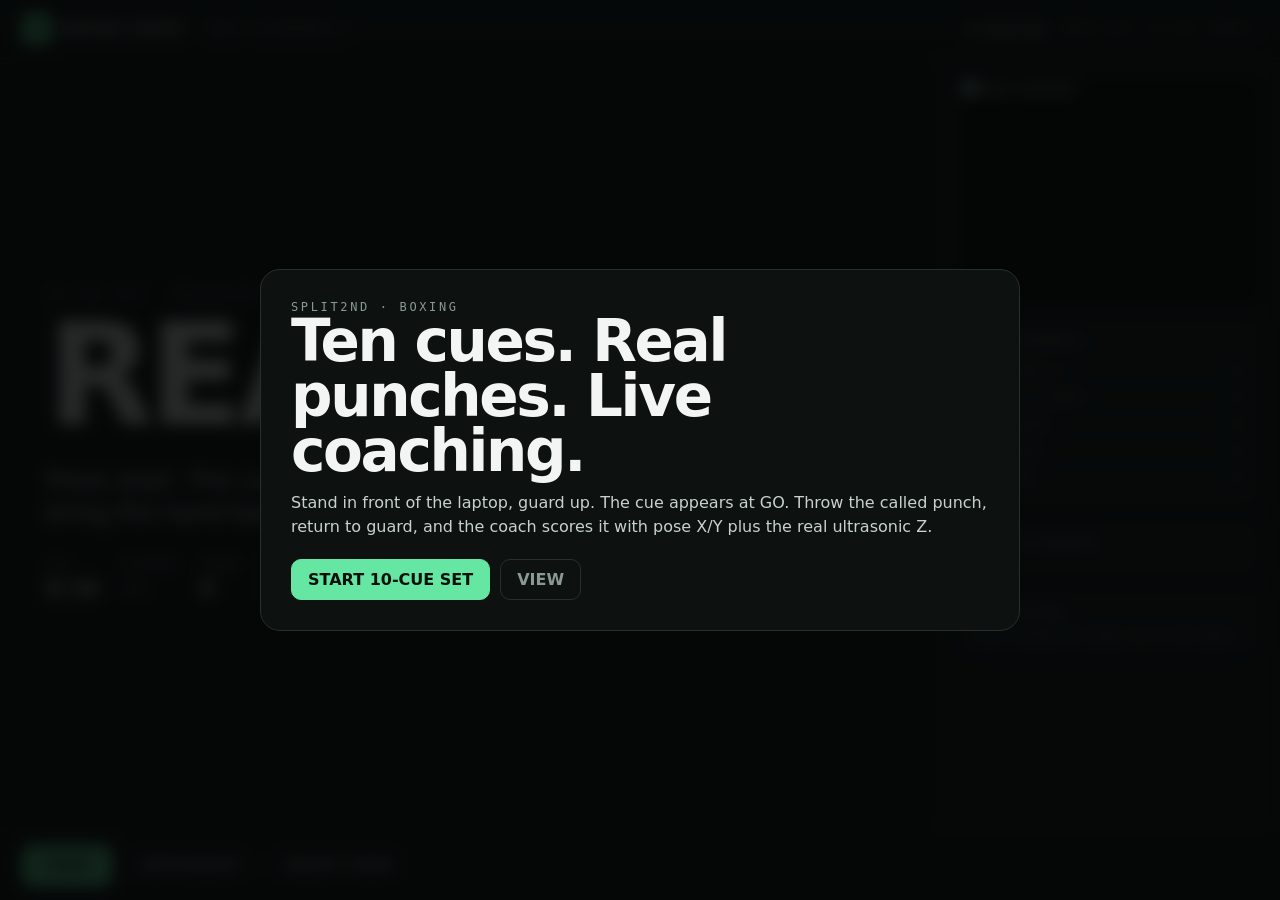
==== frontend/boxing.html @ 358c6015 "full app" ====
<!doctype html>
<html lang="en">
<head>
<meta charset="utf-8">
<meta name="viewport" content="width=device-width, initial-scale=1, viewport-fit=cover">
<meta name="theme-color" content="#080b0a">
<title>Split2nd · Boxing Coach</title>
<link rel="stylesheet" href="/static/app.css">
<style>
  :root {
    --ink: #080b0a;
    --panel: #101614;
    --line: #26302c;
    --text: #f2f5f3;
    --dim: #8b9993;
    --green: #65e6a2;
    --amber: #f5b84f;
    --red: #ff5d5d;
    --blue: #69b7ff;
  }
  * { box-sizing: border-box; }
  html, body { margin: 0; height: 100%; background: var(--ink); color: var(--text); }
  body {
    font-family: ui-sans-serif, system-ui, -apple-system, "Segoe UI", sans-serif;
    overflow: hidden;
  }
  .shell { height: 100%; display: flex; flex-direction: column; }
  header {
    display: flex; align-items: center; gap: 16px;
    padding: 14px 22px; border-bottom: 1px solid var(--line);
    background: linear-gradient(180deg, #0d1210, #080b0a);
  }
  .brand { display: flex; align-items: center; gap: 10px; font-weight: 800; letter-spacing: .12em; font-size: 12px; }
  .mark {
    width: 30px; height: 30px; border-radius: 8px; display: grid; place-items: center;
    background: var(--green); color: #06100b; font-weight: 900; letter-spacing: 0;
  }
  .status { margin-left: auto; display: flex; gap: 18px; font-family: ui-monospace, monospace; font-size: 11px; color: var(--dim); }
  .status b { color: var(--text); font-weight: 600; }
  .dot { display: inline-block; width: 7px; height: 7px; border-radius: 50%; background: var(--red); margin-right: 6px; }
  .dot.ok { background: var(--green); }
  .dot.warn { background: var(--amber); }
  main { flex: 1; display: grid; grid-template-columns: 1fr 340px; min-height: 0; }
  .arena { position: relative; display: flex; flex-direction: column; justify-content: center; padding: 34px 46px; min-width: 0; }
  .eyebrow { font-family: ui-monospace, monospace; font-size: 12px; letter-spacing: .22em; color: var(--dim); text-transform: uppercase; }
  #cueLabel {
    font-size: clamp(62px, 11vw, 156px); line-height: .9; font-weight: 900;
    letter-spacing: -.045em; margin: 10px 0 12px; min-height: 1em;
    transition: color .08s linear;
  }
  #cueLabel.offense { color: var(--amber); }
  #cueLabel.defense { color: var(--blue); }
  #cueLabel.go { color: var(--green); }
  #cueText { font-size: clamp(17px, 2vw, 24px); color: #d8e0dc; max-width: 820px; line-height: 1.35; }
  .meter { display: flex; gap: 22px; margin-top: 28px; font-family: ui-monospace, monospace; font-size: 12px; color: var(--dim); }
  .meter b { display: block; color: var(--text); font-size: 22px; font-weight: 700; margin-top: 4px; }
  .result {
    margin-top: 26px; min-height: 96px; border: 1px solid var(--line); border-radius: 14px;
    padding: 16px 18px; background: var(--panel); display: none;
  }
  .result.show { display: block; }
  .result.good { border-color: #245f42; background: #0c1a13; }
  .result.bad { border-color: #6b2a2a; background: #1a0d0d; }
  .result .outcome { font-family: ui-monospace, monospace; font-size: 11px; letter-spacing: .18em; text-transform: uppercase; color: var(--dim); }
  .result .headline { font-size: 24px; font-weight: 800; margin: 5px 0 6px; }
  .result .tip { font-size: 15px; color: #cfd8d3; line-height: 1.4; }
  .side { border-left: 1px solid var(--line); padding: 20px; display: flex; flex-direction: column; gap: 16px; background: #0a0e0c; min-height: 0; }
  .cam { border: 1px solid var(--line); border-radius: 12px; overflow: hidden; background: #000; aspect-ratio: 4 / 3; }
  .cam img { width: 100%; height: 100%; object-fit: cover; display: block; }
  .card { border: 1px solid var(--line); border-radius: 12px; padding: 14px; background: var(--panel); }
  .card h3 { margin: 0 0 10px; font-size: 11px; letter-spacing: .18em; text-transform: uppercase; color: var(--dim); font-weight: 600; }
  .row { display: flex; justify-content: space-between; gap: 12px; padding: 6px 0; border-bottom: 1px solid #1b2420; font-family: ui-monospace, monospace; font-size: 12px; }
  .row:last-child { border-bottom: 0; }
  .row span { color: var(--dim); }
  .row b { color: var(--text); font-weight: 600; text-align: right; }
  .chips { display: flex; flex-wrap: wrap; gap: 6px; }
  .chip { border: 1px solid var(--line); border-radius: 999px; padding: 4px 8px; font-family: ui-monospace, monospace; font-size: 10px; color: var(--dim); }
  .chip b { color: var(--text); }
  footer { display: flex; gap: 10px; padding: 14px 22px; border-top: 1px solid var(--line); background: #080b0a; }
  button {
    font: inherit; cursor: pointer; border-radius: 10px; border: 1px solid var(--line);
    background: #141b18; color: var(--text); padding: 10px 16px; font-weight: 700;
  }
  button.primary { background: var(--green); color: #06100b; border-color: var(--green); }
  button.ghost { background: transparent; color: var(--dim); }
  button:hover { filter: brightness(1.08); }
  .overlay {
    position: fixed; inset: 0; display: grid; place-items: center; padding: 28px;
    background: rgba(5, 8, 7, .86); backdrop-filter: blur(8px); z-index: 20;
  }
  .overlay.hidden { display: none; }
  .sheet { width: min(760px, 100%); border: 1px solid var(--line); border-radius: 20px; background: #0d1210; padding: 30px; }
  .sheet h1 { font-size: clamp(34px, 5vw, 58px); line-height: .95; margin: 0 0 12px; letter-spacing: -.04em; }
  .sheet p { color: #c8d2cd; line-height: 1.5; margin: 0 0 20px; }
  .sheet .actions { display: flex; gap: 10px; flex-wrap: wrap; }
  .report { display: grid; grid-template-columns: repeat(4, 1fr); gap: 10px; margin: 18px 0; }
  .report .box { border: 1px solid var(--line); border-radius: 12px; padding: 12px; }
  .report .box b { display: block; font-size: 26px; margin-top: 4px; }
  .report .box span { font-family: ui-monospace, monospace; font-size: 10px; color: var(--dim); letter-spacing: .12em; text-transform: uppercase; }
  .stars { color: var(--amber); font-size: 30px; letter-spacing: .08em; margin: 8px 0; }
  .tiny { font-family: ui-monospace, monospace; font-size: 10px; color: var(--dim); }
  @media (max-width: 900px) {
    main { grid-template-columns: 1fr; }
    .side { display: none; }
    .arena { padding: 22px; }
  }
</style>
</head>
<body>
<div class="shell">
  <header>
    <div class="brand"><span class="mark">S2</span> BOXING COACH <span class="tiny">· POSE + ULTRASONIC Z</span></div>
    <div class="status">
      <span><i class="dot" id="connDot"></i><b id="connText">connecting</b></span>
      <span>CAM <b id="fps">--</b> fps</span>
      <span>Z <b id="zLive">--</b> cm</span>
      <span>POSE <b id="poseBackend">--</b></span>
    </div>
  </header>

  <main>
    <section class="arena">
      <div class="eyebrow" id="eyebrow">10-CUE SET · MEDIAPIPE POSE + REAL Z</div>
      <div id="cueLabel">READY</div>
      <div id="cueText">Press start. The cue appears at GO; throw the called punch and bring the hand back to guard.</div>
      <div class="meter">
        <div>CUE <b id="progress">0/10</b></div>
        <div>ACCURACY <b id="accuracy">--</b></div>
        <div>COMBO <b id="combo">0</b></div>
        <div>LAST RT <b id="lastRt">--</b></div>
      </div>
      <div class="result" id="result">
        <div class="outcome" id="resultOutcome">RESULT</div>
        <div class="headline" id="resultHeadline">--</div>
        <div class="tip" id="resultTip"></div>
      </div>
    </section>

    <aside class="side">
      <div class="cam"><img id="cam" src="/video" alt="Live camera"></div>
      <div class="card">
        <h3>Live signals</h3>
        <div class="row"><span>Ultrasonic Z</span><b id="zCard">--</b></div>
        <div class="row"><span>Z drop on punch</span><b id="zDrop">--</b></div>
        <div class="row"><span>Confidence</span><b id="confidence">--</b></div>
        <div class="row"><span>Execution</span><b id="execution">--</b></div>
        <div class="row"><span>Detected</span><b id="detected">--</b></div>
      </div>
      <div class="card">
        <h3>Punch counts</h3>
        <div class="chips" id="counts"></div>
      </div>
      <div class="card">
        <h3>Coach cue</h3>
        <div class="tiny" id="sessionHint">Punch through the target, not at the camera.</div>
      </div>
    </aside>
  </main>

  <footer>
    <button class="primary" id="startBtn">START</button>
    <button class="ghost" id="stanceBtn">ORTHODOX</button>
    <button class="ghost" id="againBtn">RESET VIEW</button>
  </footer>
</div>

<div class="overlay" id="overlay">
  <div class="sheet">
    <div class="eyebrow">SPLIT2ND · BOXING</div>
    <h1 id="overlayTitle">Ten cues. Real punches. Live coaching.</h1>
    <p id="overlayBody">
      Stand in front of the laptop, guard up. The cue appears at GO. Throw the called punch,
      return to guard, and the coach scores it with pose X/Y plus the real ultrasonic Z.
    </p>
    <div class="report" id="report" style="display:none"></div>
    <div class="stars" id="stars" style="display:none"></div>
    <p class="tiny" id="overlayTip"></p>
    <div class="actions">
      <button class="primary" id="overlayStart">START 10-CUE SET</button>
      <button class="ghost" id="overlayClose">VIEW</button>
    </div>
  </div>
</div>

<script type="module" src="/static/boxing.js"></script>
</body>
</html>
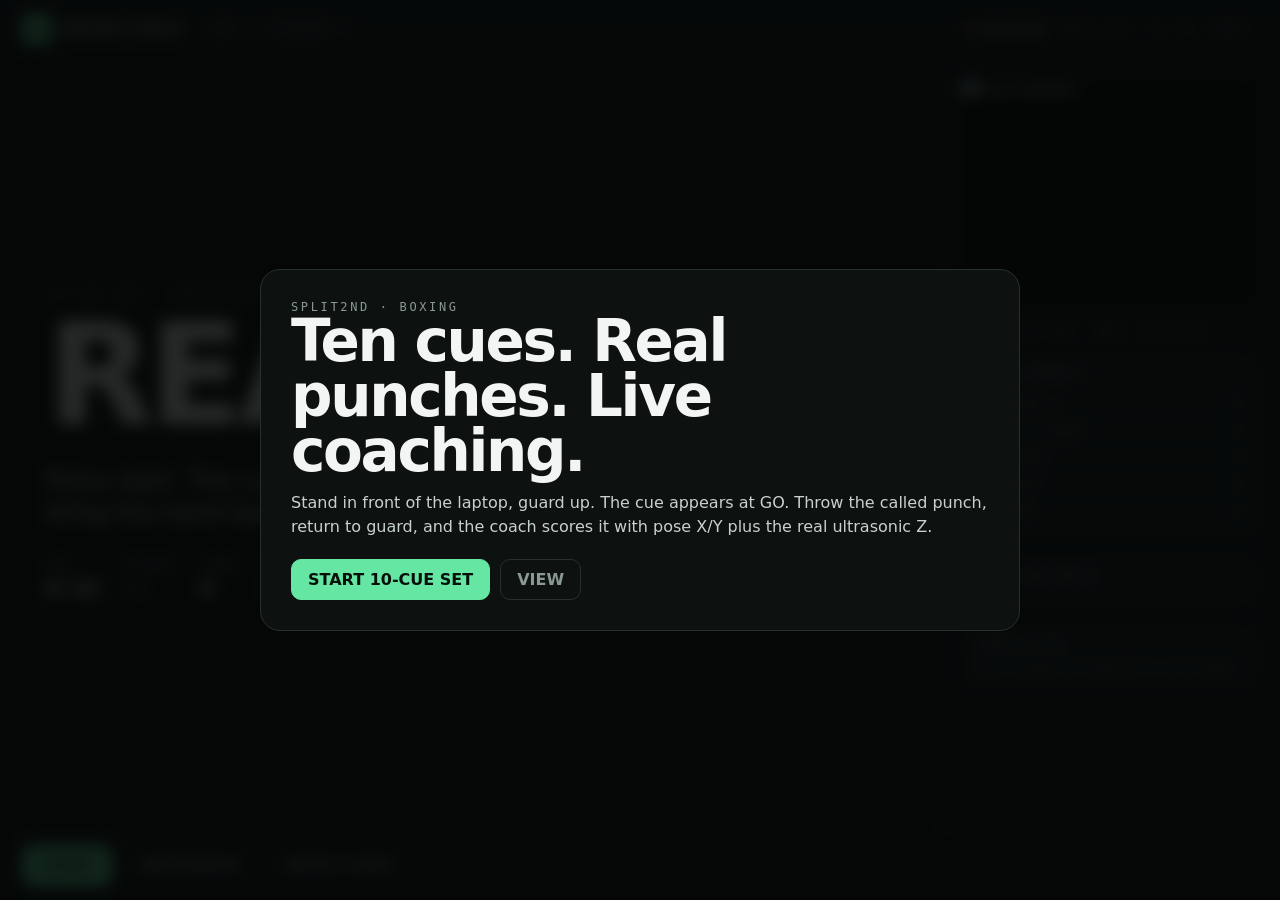
==== commit 935bc2c4: "boxing detection fixes" ====
--- a/frontend/boxing.html
+++ b/frontend/boxing.html
@@ -137,7 +137,8 @@
     </section>
 
     <aside class="side">
-      <div class="cam"><img id="cam" src="/video" alt="Live camera"></div>
+      <div class="cam"><img id="cam" src="/frame" alt="Live camera"></div>
+      <div class="tiny" style="margin-top:6px">Cyan = guard target · amber = called path</div>
       <div class="card">
         <h3>Live signals</h3>
         <div class="row"><span>Ultrasonic Z</span><b id="zCard">--</b></div>
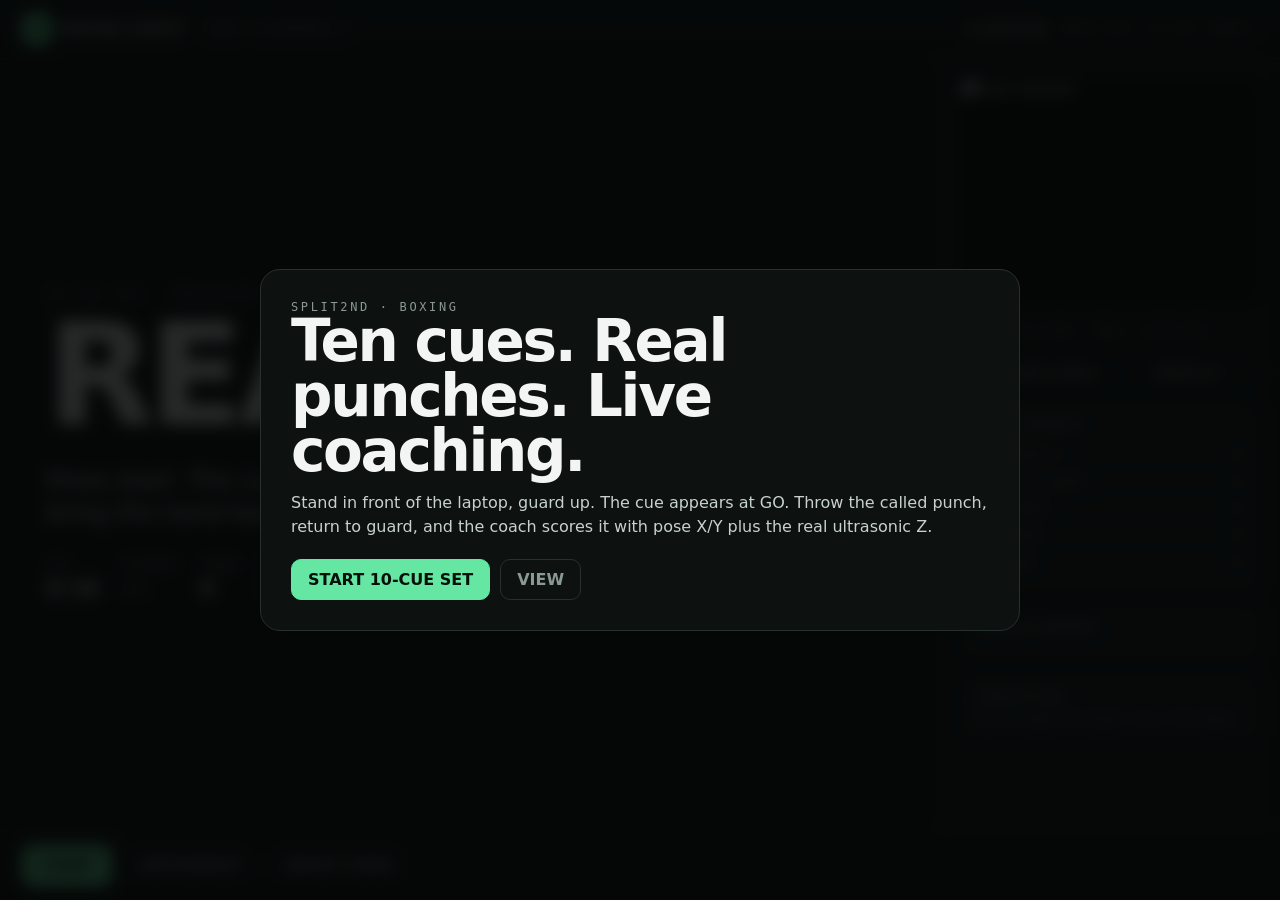
==== commit c936bb1e: "mirror camera" ====
--- a/frontend/boxing.html
+++ b/frontend/boxing.html
@@ -67,6 +67,8 @@
   .side { border-left: 1px solid var(--line); padding: 20px; display: flex; flex-direction: column; gap: 16px; background: #0a0e0c; min-height: 0; }
   .cam { border: 1px solid var(--line); border-radius: 12px; overflow: hidden; background: #000; aspect-ratio: 4 / 3; }
   .cam img { width: 100%; height: 100%; object-fit: cover; display: block; }
+  .cam:fullscreen { width: 100vw; height: 100vh; border: 0; border-radius: 0; aspect-ratio: auto; }
+  .cam:fullscreen img { object-fit: contain; }
   .card { border: 1px solid var(--line); border-radius: 12px; padding: 14px; background: var(--panel); }
   .card h3 { margin: 0 0 10px; font-size: 11px; letter-spacing: .18em; text-transform: uppercase; color: var(--dim); font-weight: 600; }
   .row { display: flex; justify-content: space-between; gap: 12px; padding: 6px 0; border-bottom: 1px solid #1b2420; font-family: ui-monospace, monospace; font-size: 12px; }
@@ -139,6 +141,10 @@
     <aside class="side">
       <div class="cam"><img id="cam" src="/frame" alt="Live camera"></div>
       <div class="tiny" style="margin-top:6px">Cyan = guard target · amber = called path</div>
+      <div style="display:flex;gap:6px;margin-top:8px">
+        <button class="ghost" id="fullCam" style="flex:1;font-size:10px;padding:7px 8px">FULLSCREEN CAMERA</button>
+        <button class="ghost" id="mirrorBtn" style="flex:1;font-size:10px;padding:7px 8px">MIRROR ON</button>
+      </div>
       <div class="card">
         <h3>Live signals</h3>
         <div class="row"><span>Ultrasonic Z</span><b id="zCard">--</b></div>
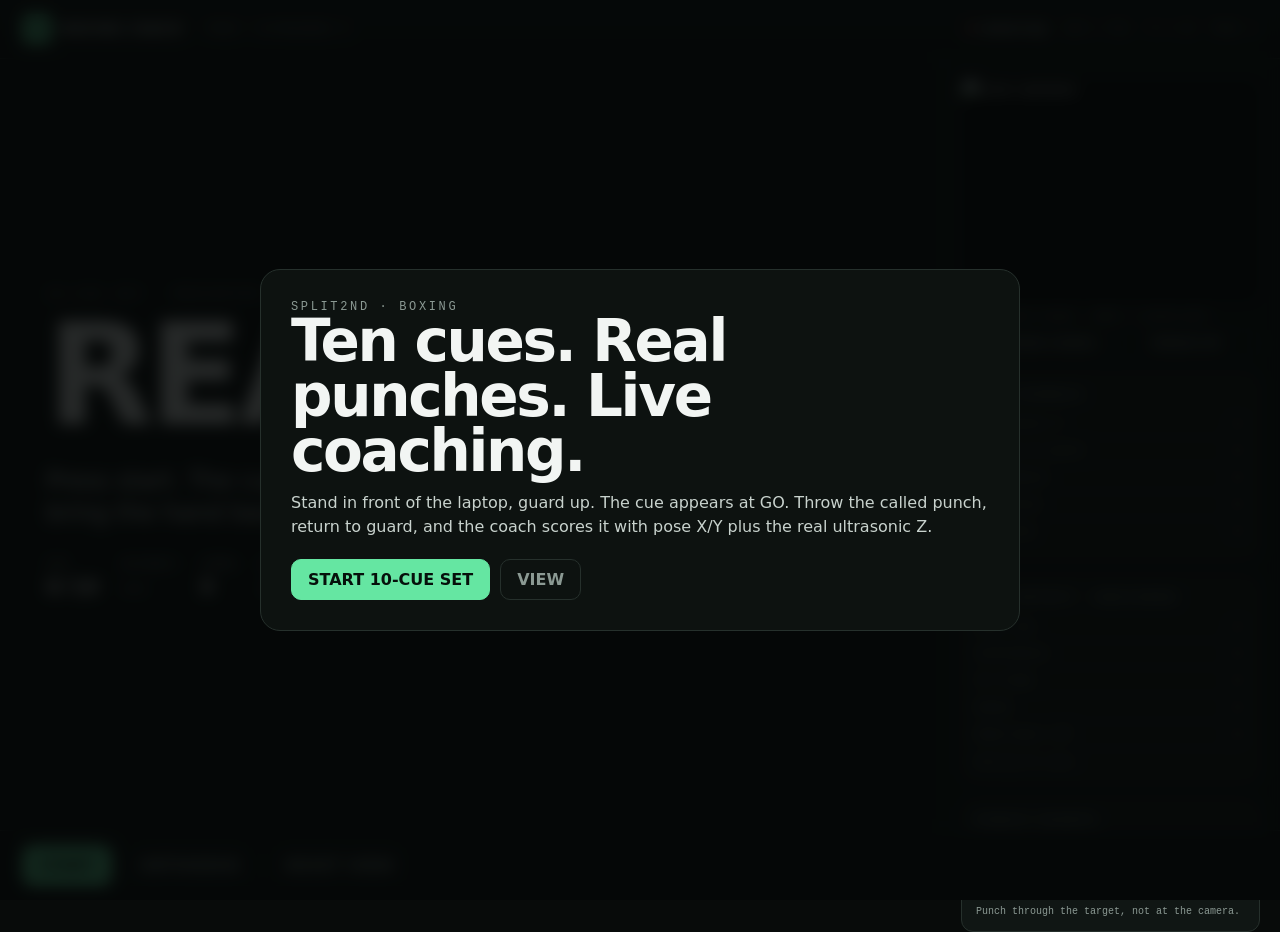
==== commit 1f308faa: "final bug fixes" ====
--- a/frontend/boxing.html
+++ b/frontend/boxing.html
@@ -65,10 +65,45 @@
   .result .headline { font-size: 24px; font-weight: 800; margin: 5px 0 6px; }
   .result .tip { font-size: 15px; color: #cfd8d3; line-height: 1.4; }
   .side { border-left: 1px solid var(--line); padding: 20px; display: flex; flex-direction: column; gap: 16px; background: #0a0e0c; min-height: 0; }
-  .cam { border: 1px solid var(--line); border-radius: 12px; overflow: hidden; background: #000; aspect-ratio: 4 / 3; }
+  .cam { position: relative; border: 1px solid var(--line); border-radius: 12px; overflow: hidden; background: #000; aspect-ratio: 4 / 3; }
   .cam img { width: 100%; height: 100%; object-fit: cover; display: block; }
   .cam:fullscreen { width: 100vw; height: 100vh; border: 0; border-radius: 0; aspect-ratio: auto; }
   .cam:fullscreen img { object-fit: contain; }
+  .cam-overlay { display: none; }
+  .cam:fullscreen .cam-overlay {
+    display: block; position: absolute; inset: 0; pointer-events: none;
+    font-family: ui-sans-serif, system-ui, -apple-system, "Segoe UI", sans-serif;
+  }
+  .fs-cue {
+    position: absolute; left: 3.5vw; bottom: 20vh; max-width: 60vw;
+    font-size: clamp(54px, 8vw, 132px); line-height: .9; font-weight: 900;
+    letter-spacing: -.04em; color: var(--text); text-shadow: 0 4px 34px #000, 0 1px 3px #000;
+  }
+  .fs-cue.go { color: var(--green); }
+  .fs-cue.bad { color: var(--red); }
+  .fs-cue.good { color: var(--green); }
+  .fs-panel {
+    position: absolute; right: 2.5vw; bottom: 3vh; width: min(430px, 82vw);
+    border: 1px solid var(--line); border-radius: 16px; padding: 16px 18px;
+    background: rgba(8, 11, 10, .82); backdrop-filter: blur(8px);
+    box-shadow: 0 18px 50px rgba(0, 0, 0, .45);
+  }
+  .fs-panel .fs-line {
+    display: flex; justify-content: space-between; gap: 12px; padding: 5px 0;
+    border-bottom: 1px solid #1b2420; font-family: ui-monospace, monospace;
+    font-size: 12px; color: var(--dim);
+  }
+  .fs-panel .fs-line b { color: var(--text); font-weight: 700; }
+  .fs-panel .fs-result {
+    margin-top: 10px; font-size: clamp(17px, 1.5vw, 22px); font-weight: 800;
+    line-height: 1.25; color: var(--text);
+  }
+  .fs-panel .fs-tip {
+    margin-top: 6px; font-size: clamp(12px, 1vw, 15px); line-height: 1.4; color: #cfd8d3;
+  }
+  .cam-block { display: flex; flex-direction: column; gap: 8px; }
+  .cam-buttons { display: flex; gap: 6px; }
+  .cam-buttons button { flex: 1; font-size: 10px; padding: 7px 8px; }
   .card { border: 1px solid var(--line); border-radius: 12px; padding: 14px; background: var(--panel); }
   .card h3 { margin: 0 0 10px; font-size: 11px; letter-spacing: .18em; text-transform: uppercase; color: var(--dim); font-weight: 600; }
   .row { display: flex; justify-content: space-between; gap: 12px; padding: 6px 0; border-bottom: 1px solid #1b2420; font-family: ui-monospace, monospace; font-size: 12px; }
@@ -102,9 +137,18 @@
   .stars { color: var(--amber); font-size: 30px; letter-spacing: .08em; margin: 8px 0; }
   .tiny { font-family: ui-monospace, monospace; font-size: 10px; color: var(--dim); }
   @media (max-width: 900px) {
-    main { grid-template-columns: 1fr; }
-    .side { display: none; }
-    .arena { padding: 22px; }
+    main { grid-template-columns: 1fr; grid-template-rows: minmax(0, 1fr) auto; }
+    .side {
+      display: flex; flex-direction: row; align-items: flex-start; gap: 12px;
+      border-left: 0; border-top: 1px solid var(--line);
+      padding: 10px 14px; overflow: hidden;
+    }
+    .side .card, .side .tiny { display: none; }
+    .cam-block { width: min(48vw, 280px); flex: 0 0 auto; }
+    .cam-buttons button { font-size: 9px; padding: 6px 6px; }
+    .arena { padding: 16px 20px; overflow-y: auto; }
+    .result { margin-top: 14px; }
+    #cueLabel { font-size: clamp(44px, 11vw, 96px); }
   }
 </style>
 </head>
@@ -139,11 +183,25 @@
     </section>
 
     <aside class="side">
-      <div class="cam"><img id="cam" src="/frame" alt="Live camera"></div>
-      <div class="tiny" style="margin-top:6px">Cyan = guard target · amber = called path</div>
-      <div style="display:flex;gap:6px;margin-top:8px">
-        <button class="ghost" id="fullCam" style="flex:1;font-size:10px;padding:7px 8px">FULLSCREEN CAMERA</button>
-        <button class="ghost" id="mirrorBtn" style="flex:1;font-size:10px;padding:7px 8px">MIRROR ON</button>
+      <div class="cam-block">
+        <div class="cam">
+          <img id="cam" src="/frame" alt="Live camera">
+          <div class="cam-overlay">
+            <div class="fs-cue" id="fsCue">READY</div>
+            <div class="fs-panel">
+              <div class="fs-line"><span>NEXT / RUNNING</span><b id="fsCueName">--</b></div>
+              <div class="fs-line"><span>CUE · ACCURACY</span><b id="fsProgress">0/10 · --</b></div>
+              <div class="fs-line"><span>LIVE SEES</span><b id="fsLive">--</b></div>
+              <div class="fs-result" id="fsResult">Press START. Throw only at the big cue.</div>
+              <div class="fs-tip" id="fsTip">Cyan = guard target · amber = called path.</div>
+            </div>
+          </div>
+        </div>
+        <div class="tiny">Cyan = guard target · amber = called path</div>
+        <div class="cam-buttons">
+          <button class="ghost" id="fullCam">FULLSCREEN CAMERA</button>
+          <button class="ghost" id="mirrorBtn">MIRROR OFF</button>
+        </div>
       </div>
       <div class="card">
         <h3>Live signals</h3>
@@ -152,6 +210,15 @@
         <div class="row"><span>Confidence</span><b id="confidence">--</b></div>
         <div class="row"><span>Execution</span><b id="execution">--</b></div>
         <div class="row"><span>Detected</span><b id="detected">--</b></div>
+      </div>
+      <div class="card">
+        <h3>Live detect · unscored</h3>
+        <div class="row"><span>Sees now</span><b id="liveAction">--</b></div>
+        <div class="row"><span>Confidence</span><b id="liveConf">--</b></div>
+        <div class="row"><span>In frame</span><b id="liveFrame">--</b></div>
+        <div class="row"><span>Hands</span><b id="liveHands">--</b></div>
+        <div class="row"><span>Hand move L/R</span><b id="liveMove">--</b></div>
+        <div class="tiny" id="liveHint" style="margin-top:8px">Waiting for pose…</div>
       </div>
       <div class="card">
         <h3>Punch counts</h3>
